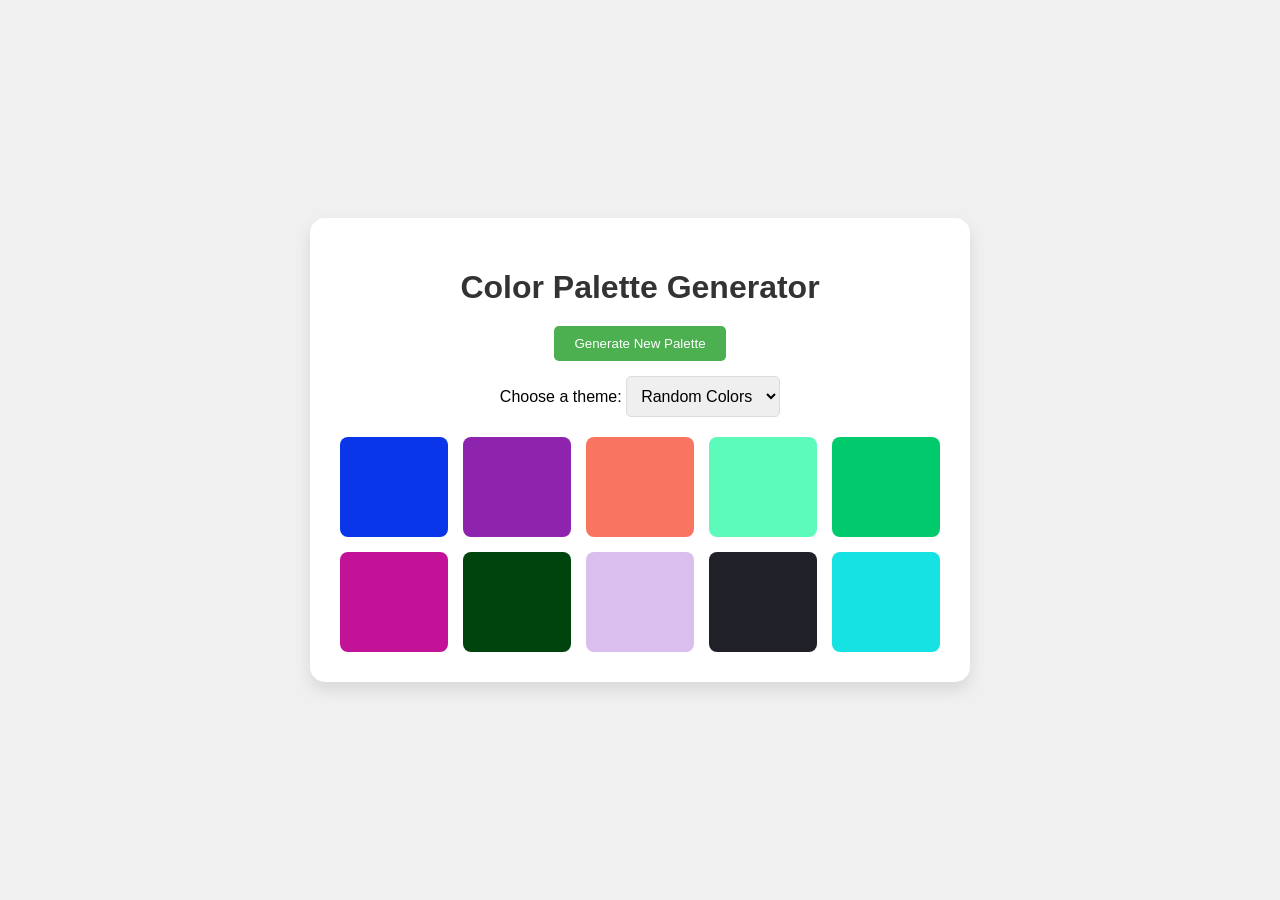
==== index.html @ d493ce9e "color platette genrator" ====
<!DOCTYPE html>
<html lang="en">
<head>
    <meta charset="UTF-8">
    <meta name="viewport" content="width=device-width, initial-scale=1.0">
    <title>Color Palette Generator</title>
    <link rel="stylesheet" href="styles.css">
</head>
<body>
    <div class="container">
        <h1>Color Palette Generator</h1>
        <div class="controls">
            <button id="generate-btn">Generate New Palette</button>
            <div class="theme-selector">
                <label for="theme">Choose a theme:</label>
                <select id="theme">
                    <option value="random">Random Colors</option>
                    <option value="warm">Warm Colors</option>
                    <option value="cool">Cool Colors</option>
                </select>
            </div>
        </div>
        <div class="palette-container" id="palette-container"></div>
    </div>

    <script src="script.js"></script>
</body>
</html>
---- styles.css ----
/* styles.css */
body {
    font-family: 'Arial', sans-serif;
    background-color: #f0f0f0;
    display: flex;
    justify-content: center;
    align-items: center;
    height: 100vh;
    margin: 0;
    flex-direction: column;
}

.container {
    background-color: white;
    padding: 30px;
    border-radius: 15px;
    box-shadow: 0 8px 16px rgba(0, 0, 0, 0.1);
    text-align: center;
    width: 80%;
    max-width: 600px;
}

h1 {
    font-size: 2rem;
    margin-bottom: 20px;
    color: #333;
}

.controls {
    margin-bottom: 20px;
}

button {
    background-color: #4CAF50;
    color: white;
    padding: 10px 20px;
    border: none;
    border-radius: 5px;
    cursor: pointer;
    transition: background-color 0.3s ease;
}

button:hover {
    background-color: #45a049;
}

.theme-selector {
    margin-top: 15px;
}

select {
    padding: 10px;
    border-radius: 5px;
    border: 1px solid #ddd;
    font-size: 1rem;
}

.palette-container {
    display: grid;
    grid-template-columns: repeat(5, 1fr);
    gap: 15px;
    margin-top: 20px;
}

.color-box {
    padding: 50px 0;
    border-radius: 8px;
    cursor: pointer;
    position: relative;
    transition: transform 0.3s ease;
}

.color-box:hover {
    transform: scale(1.05);
}

.color-code {
    position: absolute;
    bottom: 10px;
    left: 50%;
    transform: translateX(-50%);
    font-size: 0.9rem;
    color: white;
    text-shadow: 2px 2px 4px rgba(0, 0, 0, 0.5);
    visibility: hidden;
}

.color-box:hover .color-code {
    visibility: visible;
}
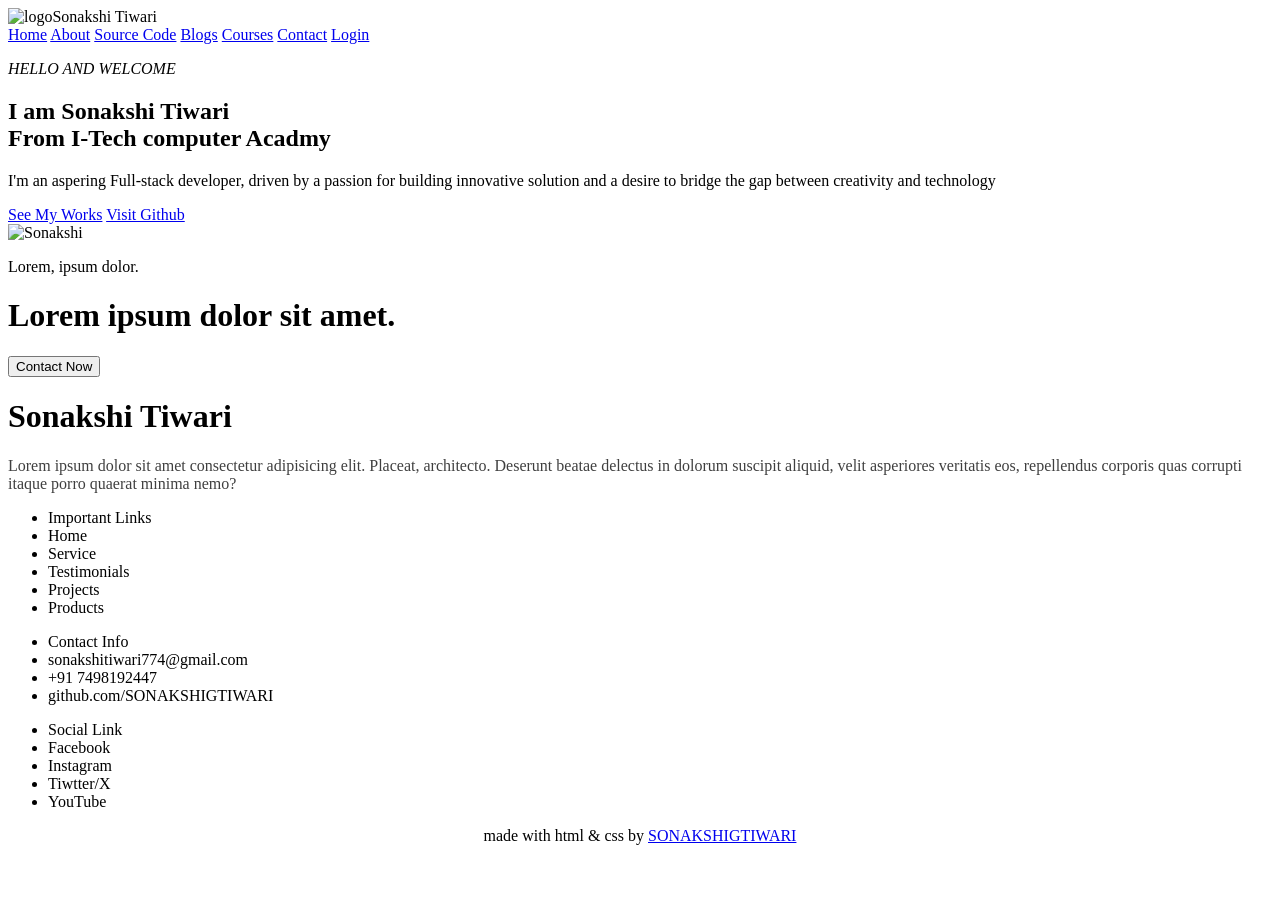
==== commit 2cf4f9ae: "portfolio index html file" ====
--- a/index.html
+++ b/index.html
@@ -1,29 +1,103 @@
-<!DOCTYPE html>
-<html lang="en">
-<head>
-    <meta charset="UTF-8">
-    <meta name="viewport" content="width=device-width, initial-scale=1.0">
-    <title>Color Palette Generator</title>
-    <link rel="stylesheet" href="styles.css">
-</head>
-<body>
-    <div class="container">
-        <h1>Color Palette Generator</h1>
-        <div class="controls">
-            <button id="generate-btn">Generate New Palette</button>
-            <div class="theme-selector">
-                <label for="theme">Choose a theme:</label>
-                <select id="theme">
-                    <option value="random">Random Colors</option>
-                    <option value="warm">Warm Colors</option>
-                    <option value="cool">Cool Colors</option>
-                </select>
-            </div>
-        </div>
-        <div class="palette-container" id="palette-container"></div>
-    </div>
-
-    <script src="script.js"></script>
-</body>
-</html>
-
+<!DOCTYPE html>
+<html lang="en">
+<head>
+  <meta charset="UTF-8">
+  <meta name="viewport" content="width=device-width, initial-scale=1.0">
+  <title>portfolio </title>
+  <link rel="stylesheet" href="style.css">
+</head>
+<body>
+  <header class="navbar">
+    <div class="logo">
+        <img src="WhatsApp Image 2025-03-25 at 21.41.06 sona.jpg" alt="logo"><span>Sonakshi Tiwari</span>
+    </div>
+    <nav class="nav-links">
+      <a href="#">Home</a>
+      <a href="#">About</a>
+      <a href="#">Source Code</a>
+      <a href="#">Blogs</a>
+      <a href="#">Courses</a>
+      <a href="#">Contact</a>
+      <a href="#">Login</a>
+    </nav>
+  </header>
+
+  <section class="hero">
+    <div class="hero-text">
+      <p class="welcome-text"><i>HELLO AND WELCOME</i></p>
+      <h1>I am <span class="highlight">Sonakshi Tiwari</span><br> From <span>I-Tech computer Acadmy</span></h1>
+      <p class="description">I'm an aspering Full-stack developer, driven by a passion for building innovative solution and a desire to bridge the gap between creativity and technology</p>
+      <div class="buttons">
+        <a href="#" class="btn">See My Works</a>
+        <a href="#" class="btn secondary">Visit Github</a>
+      </div>
+    </div>
+    <div class="hero-img">
+      <img src="WhatsApp Image 2024-12-29 at 09.10.44 (1).jpeg" alt="Sonakshi">
+    </div>
+  </section>
+  <footer>
+    <!-- contact forms -->
+    <!-- contact details -->
+
+    <div class="footer">
+        <div class="sub-footer">
+
+            <div class="content-padding">
+
+                <div class="contact-tile">
+                    <p>Lorem, ipsum dolor.</p>
+                    <h1>Lorem ipsum dolor sit amet.</h1>
+                    <button>Contact Now</button>
+                </div>
+
+            </div>
+
+        </div>
+        <div class="main-footer">
+            <div class="footer-content">
+                <div class="personal-su mmary">
+                    <h1>Sonakshi Tiwari</h1>
+                    <p style="opacity: 0.75;">
+                        Lorem ipsum dolor sit amet consectetur adipisicing elit. Placeat, architecto. Deserunt
+                        beatae delectus in dolorum suscipit aliquid, velit asperiores veritatis eos, repellendus
+                        corporis quas corrupti itaque porro quaerat minima nemo?
+                    </p>
+                </div>
+                <div class="links">
+                    <ul>
+                        <li>Important Links</li>
+                        <li>Home</li>
+                        <li>Service</li>
+                        <li>Testimonials</li>
+                        <li>Projects</li>
+                        <li>Products</li>
+                    </ul>
+                    <ul>
+                        <li> Contact Info</li>
+                        <li> <i class="fa-solid fa-inbox"></i> sonakshitiwari774@gmail.com</li>
+                        <li> <i class="fa-solid fa-phone"></i> +91 7498192447</li>
+                        <li> <i class="fa-brands fa-github"></i> github.com/SONAKSHIGTIWARI</li>
+                    </ul>
+                    <ul>
+                        <li>Social Link</li>
+                        <li>Facebook</li>
+                        <li>Instagram</li>
+                        <li>Tiwtter/X</li>
+                        <li>YouTube</li>
+                    </ul>
+                </div>
+            </div>
+        </div>
+    </div>
+
+    <div>
+        <center>
+            made with html & css by <a href="https://github.com/SONAKSHIGTIWARI">SONAKSHIGTIWARI</a>
+        </center>
+    </div>
+
+</footer>
+
+</body>
+</html>
